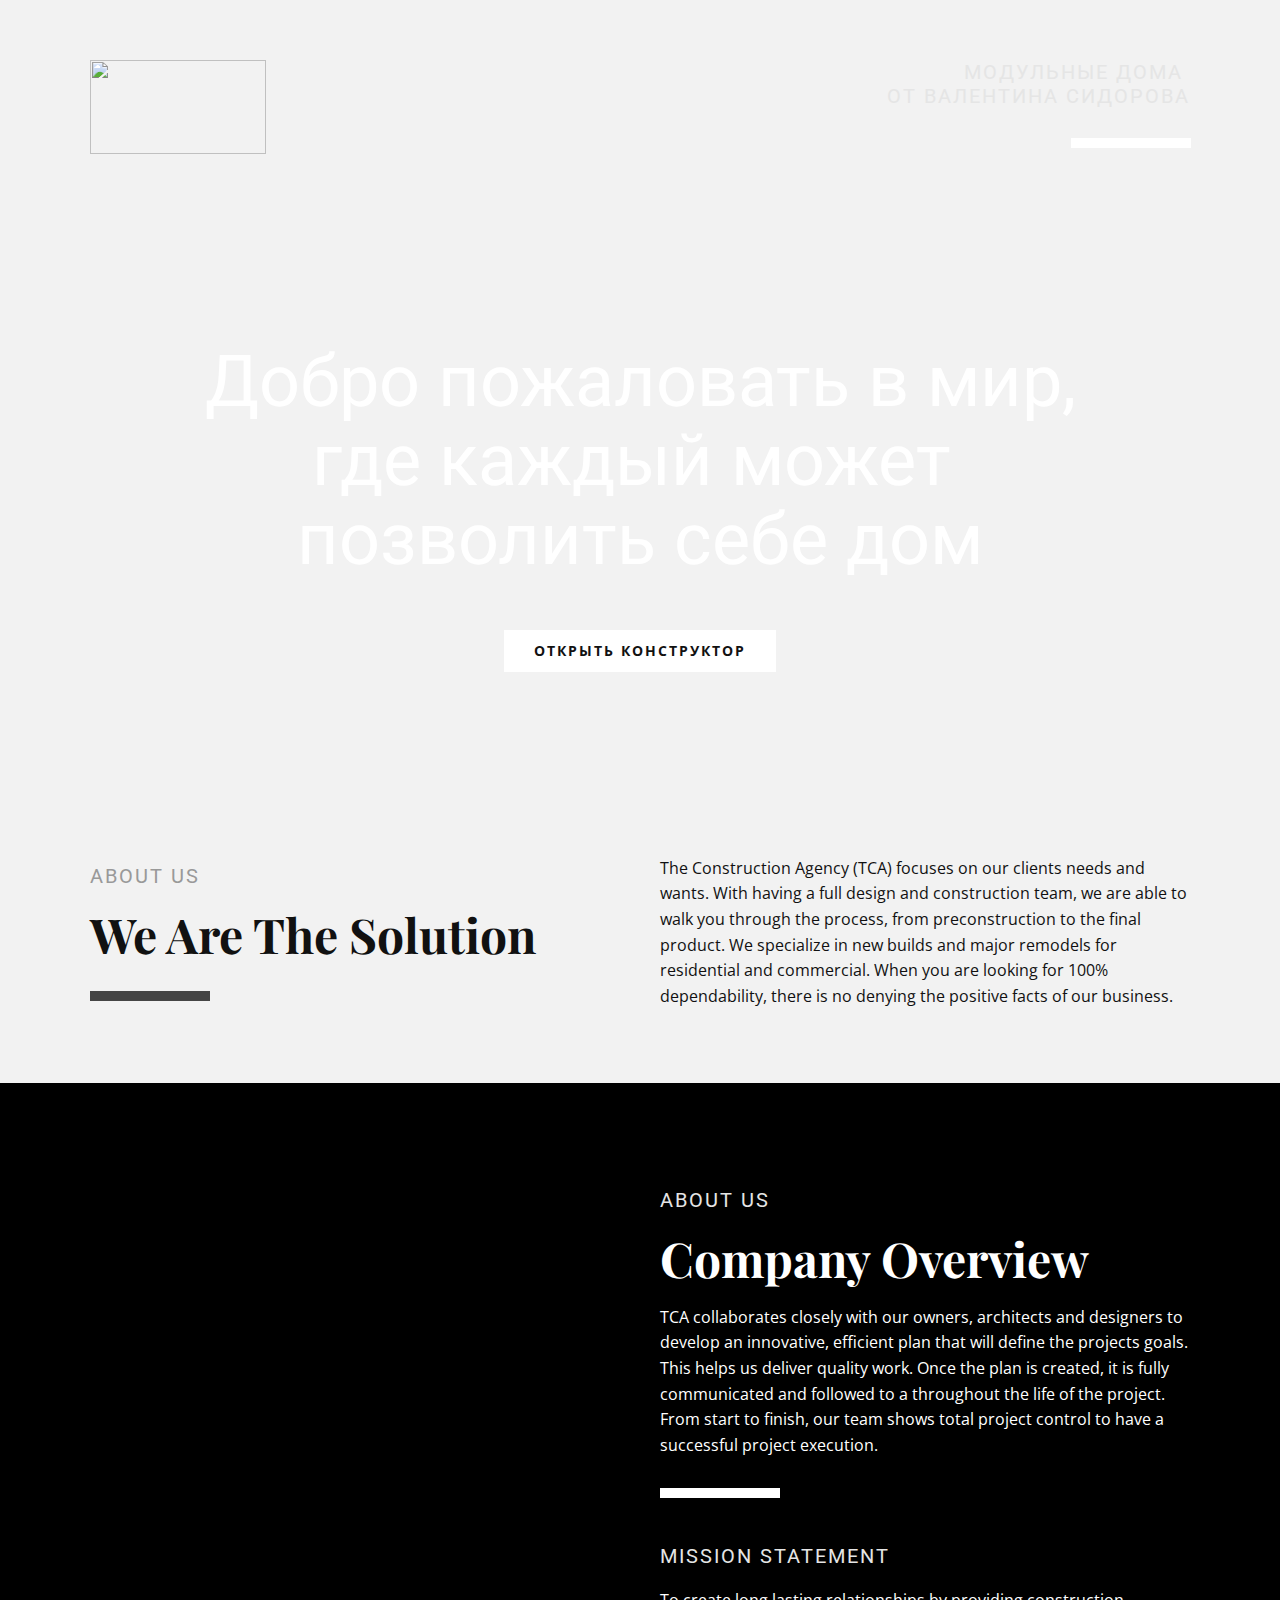
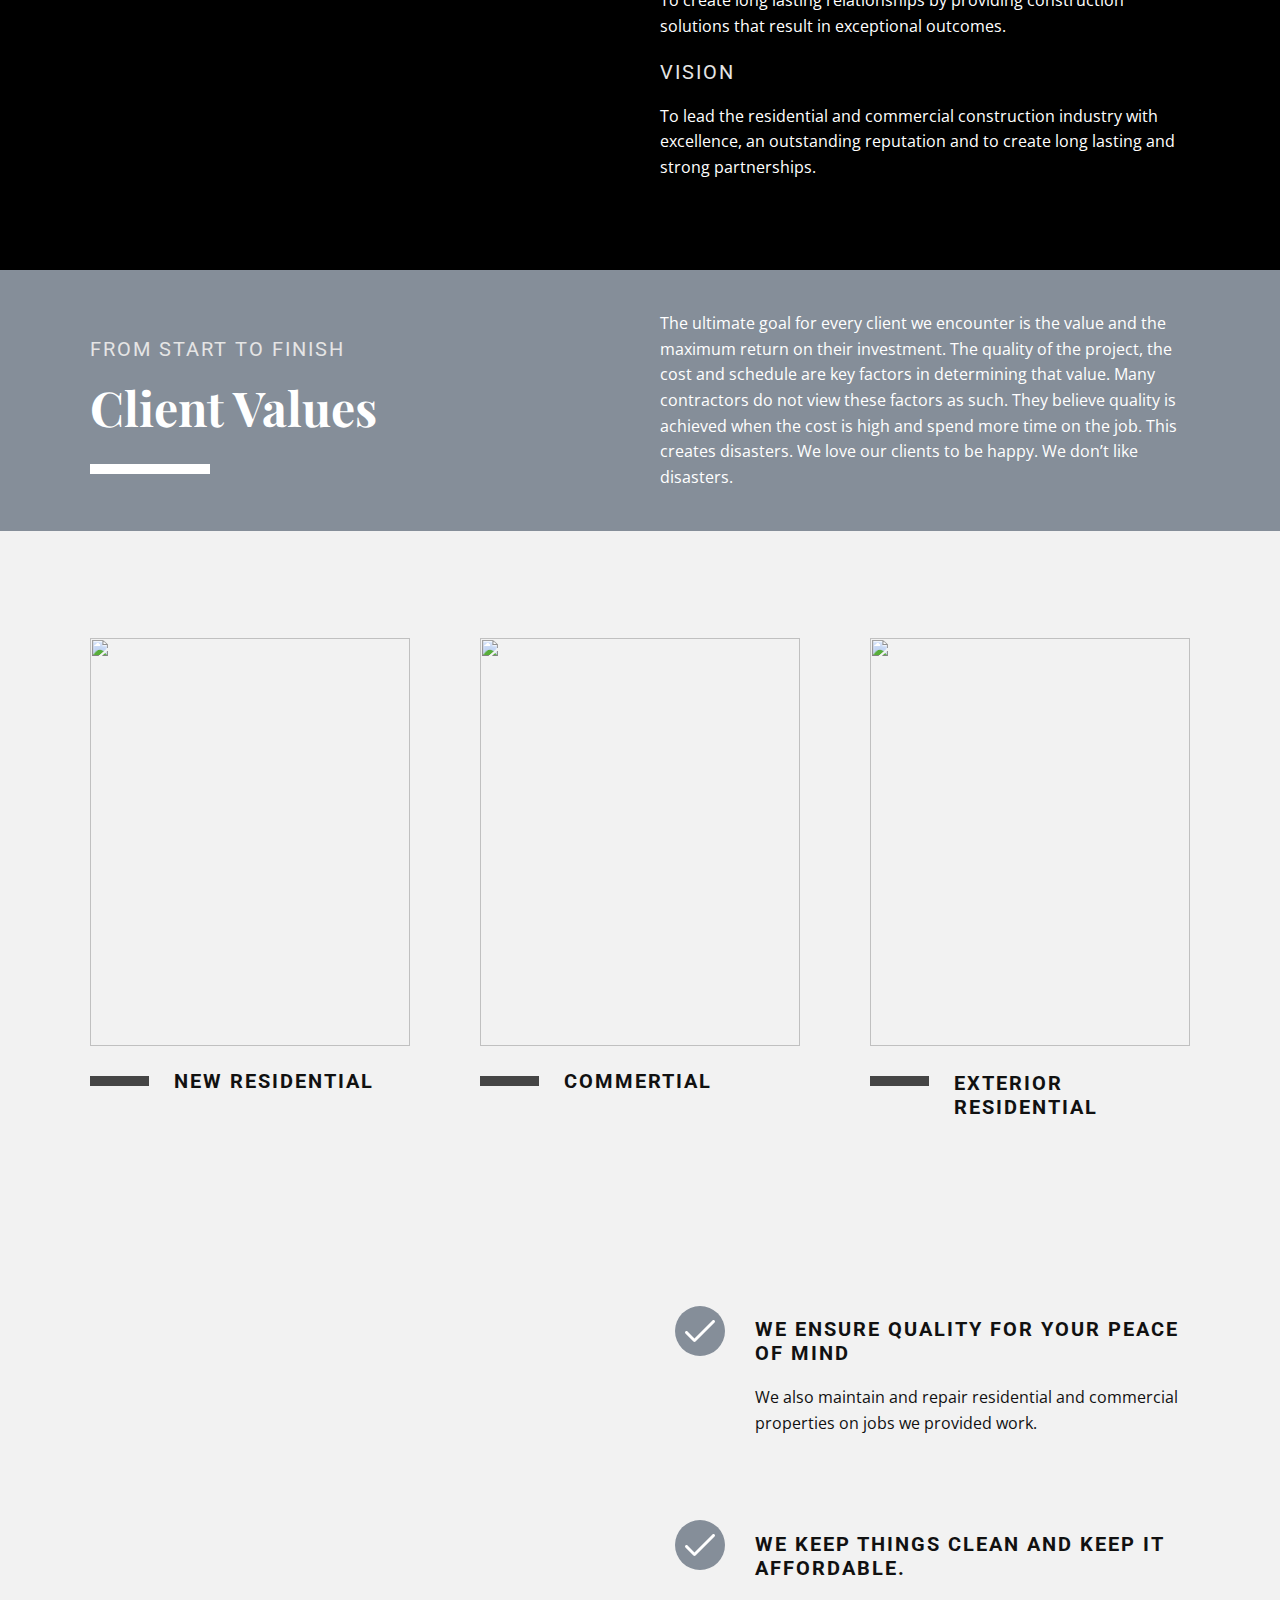
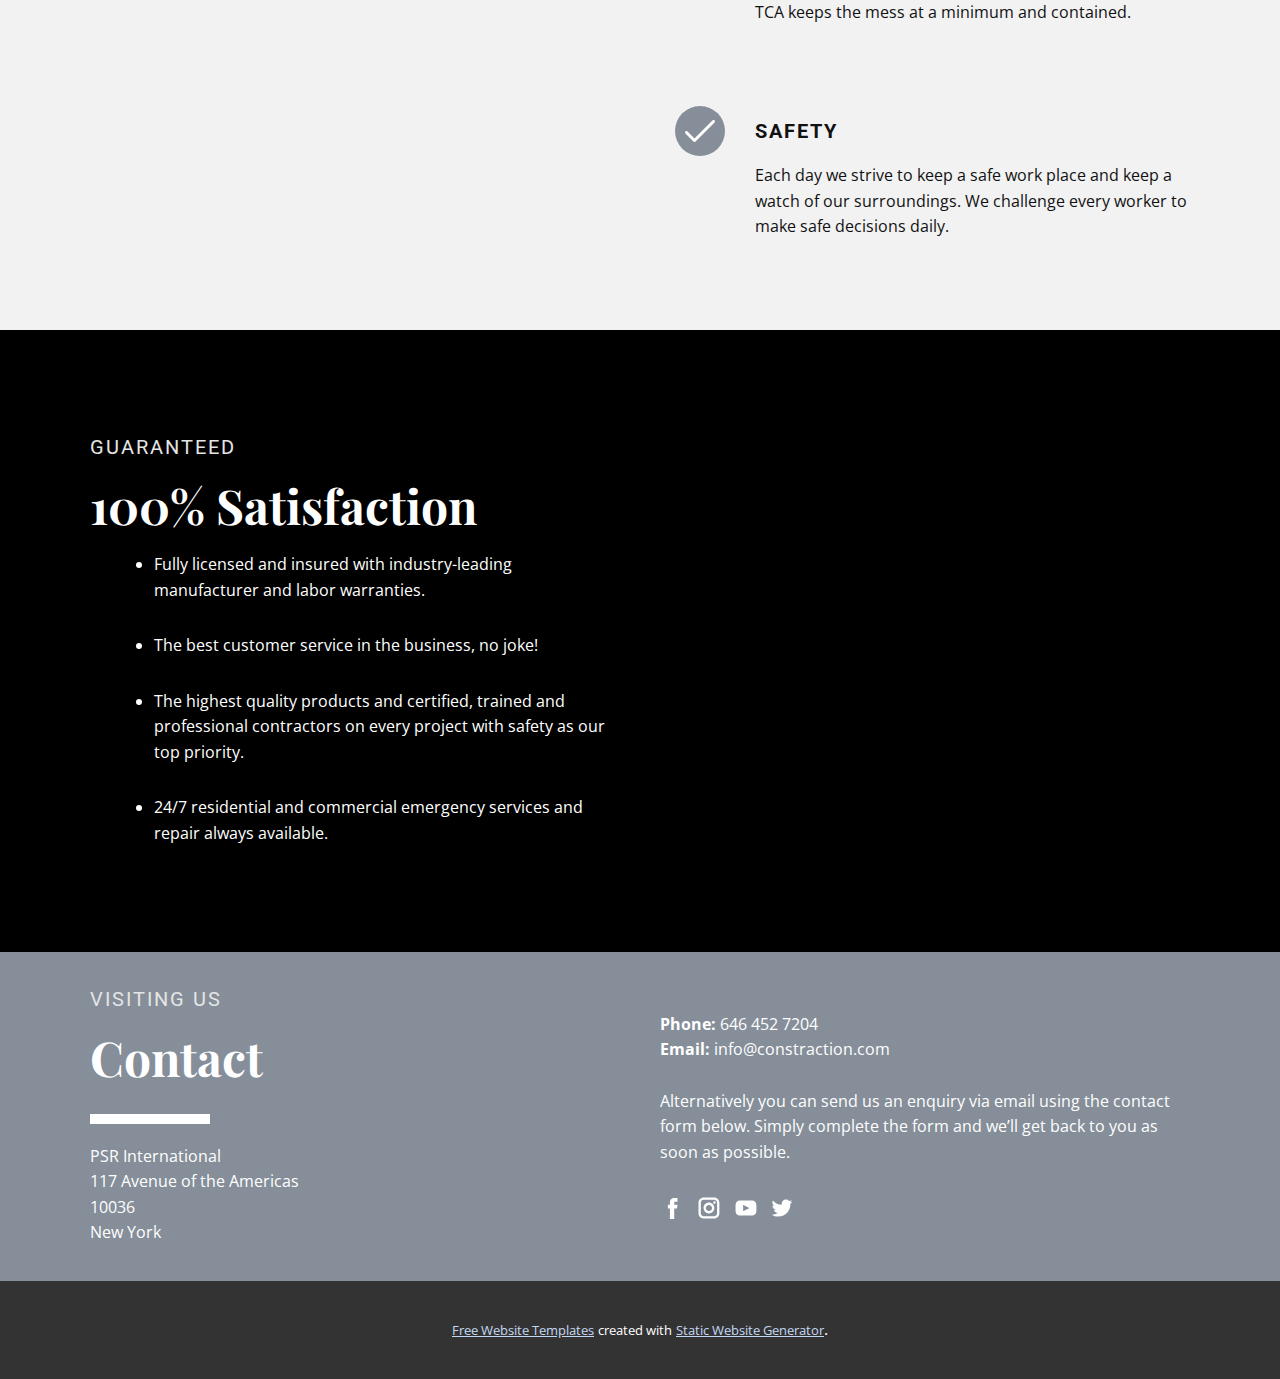
==== index.html @ 0125a259 "Add files via upload" ====
<!DOCTYPE html>
<html style="font-size: 16px;">
  <head>
    <meta name="viewport" content="width=device-width, initial-scale=1.0">
    <meta charset="utf-8">
    <meta name="keywords" content="Welcome to the Construction Agency, Call Us Today&nbsp;403.334.7689, We Are The Solution, Company Overview, Client Values, 100% Satisfaction, Contact">
    <meta name="description" content="">
    <meta name="page_type" content="np-template-header-footer-from-plugin">
    <title>Главная</title>
    <link rel="stylesheet" href="nicepage.css" media="screen">
<link rel="stylesheet" href="Главная.css" media="screen">
    <script class="u-script" type="text/javascript" src="jquery.js" defer=""></script>
    <script class="u-script" type="text/javascript" src="nicepage.js" defer=""></script>
    <meta name="generator" content="Nicepage 3.24.1, nicepage.com">
    <link id="u-theme-google-font" rel="stylesheet" href="https://fonts.googleapis.com/css?family=Roboto:100,100i,300,300i,400,400i,500,500i,700,700i,900,900i|Open+Sans:300,300i,400,400i,600,600i,700,700i,800,800i">
    <link id="u-page-google-font" rel="stylesheet" href="https://fonts.googleapis.com/css?family=Playfair+Display:400,400i,500,500i,600,600i,700,700i,800,800i,900,900i">
    
    
    
    
    
    
    
    
    
    <script type="application/ld+json">{
		"@context": "http://schema.org",
		"@type": "Organization",
		"name": ""
}</script>
    <meta name="theme-color" content="#73a3de">
    <meta property="og:title" content="Главная">
    <meta property="og:type" content="website">
  </head>
  <body data-home-page="Главная.html" data-home-page-title="Главная" class="u-body"> 
    <section class="u-clearfix u-image u-shading u-section-1" id="sec-615a">
      <div class="u-clearfix u-sheet u-sheet-1">
        <div class="u-clearfix u-expanded-width u-layout-wrap u-layout-wrap-1">
          <div class="u-layout">
            <div class="u-layout-col">
              <div class="u-size-30">
                <div class="u-layout-row">
                  <div class="u-container-style u-layout-cell u-left-cell u-size-30 u-layout-cell-1">
                    <div class="u-container-layout u-container-layout-1">
                      <img src="images/Untitled1.png" alt="" class="u-image u-image-contain u-image-default u-image-1" data-image-width="176" data-image-height="94">
                    </div>
                  </div>
                  <div class="u-align-right u-container-style u-layout-cell u-right-cell u-size-30 u-layout-cell-2">
                    <div class="u-container-layout u-container-layout-2">
                      <h4 class="u-text u-text-1">модульные дома&nbsp;<br>от валентина сидорова
                      </h4>
                      <div class="u-border-10 u-border-white u-line u-line-horizontal u-line-1"></div>
                    </div>
                  </div>
                </div>
              </div>
              <div class="u-size-30">
                <div class="u-layout-row">
                  <div class="u-container-style u-layout-cell u-left-cell u-right-cell u-size-60 u-layout-cell-3">
                    <div class="u-container-layout u-container-layout-3">
                      <h1 class="u-align-center u-heading-font u-text u-title u-text-2"> Добро пожаловать в мир,<br>где каждый может&nbsp;<br>позволить себе дом
                      </h1>
                      <a href="Конструктор.html" data-page-id="846321833" class="u-btn u-button-style u-white u-btn-1" target="_blank">открыть конструктор</a>
                    </div>
                  </div>
                </div>
              </div>
            </div>
          </div>
        </div>
      </div>
    </section>
    <section class="u-clearfix u-grey-5 u-section-2" id="sec-b90a">
      <div class="u-clearfix u-sheet u-sheet-1">
        <div class="u-clearfix u-expanded-width u-layout-wrap u-layout-wrap-1">
          <div class="u-layout">
            <div class="u-layout-row">
              <div class="u-container-style u-layout-cell u-left-cell u-size-30 u-layout-cell-1">
                <div class="u-container-layout u-valign-middle u-container-layout-1">
                  <h4 class="u-text u-text-1">about us</h4>
                  <h2 class="u-text u-text-2">We Are The Solution</h2>
                  <div class="u-border-10 u-border-grey-dark-1 u-line u-line-horizontal u-line-1"></div>
                </div>
              </div>
              <div class="u-container-style u-layout-cell u-right-cell u-size-30 u-layout-cell-2">
                <div class="u-container-layout u-valign-middle u-container-layout-2">
                  <p class="u-text u-text-3">The Construction Agency (TCA) focuses on our clients needs and wants. With having a full design and construction team, we are able to walk you through the process, from preconstruction to the final product. We specialize
                                    in new builds and major remodels for residential and commercial. When you are looking for 100% dependability, there is no denying the positive facts of our business.</p>
                </div>
              </div>
            </div>
          </div>
        </div>
      </div>
    </section>
    <section class="u-black u-border-no-bottom u-border-no-left u-border-no-right u-border-no-top u-clearfix u-section-3" id="sec-de5f">
      <div class="u-clearfix u-sheet u-sheet-1">
        <div class="u-clearfix u-expanded-width u-layout-wrap u-layout-wrap-1">
          <div class="u-layout">
            <div class="u-layout-row">
              <div class="u-size-30">
                <div class="u-layout-row">
                  <div class="u-container-style u-image u-layout-cell u-left-cell u-size-60 u-image-1">
                    <div class="u-container-layout u-container-layout-1"></div>
                  </div>
                </div>
              </div>
              <div class="u-size-30">
                <div class="u-layout-col">
                  <div class="u-container-style u-layout-cell u-right-cell u-size-30 u-layout-cell-2">
                    <div class="u-container-layout u-container-layout-2">
                      <h4 class="u-text u-text-1">about us</h4>
                      <h2 class="u-text u-text-2">Company Overview</h2>
                      <p class="u-text u-text-3">TCA collaborates closely with our owners, architects and designers to develop an innovative, efficient plan that will define the projects goals. This helps us deliver quality work. Once the plan is created, it is
                                            fully communicated and followed to a&nbsp;throughout the life of the project. From start to finish, our team shows total project control to have a successful project execution.<br>
                      </p>
                      <div class="u-border-10 u-border-white u-line u-line-horizontal u-line-1"></div>
                    </div>
                  </div>
                  <div class="u-container-style u-layout-cell u-right-cell u-size-30 u-layout-cell-3">
                    <div class="u-container-layout u-container-layout-3">
                      <h4 class="u-text u-text-4">Mission Statement</h4>
                      <p class="u-text u-text-5">To create long lasting relationships by providing construction solutions that result in exceptional outcomes.</p>
                      <h4 class="u-text u-text-6">Vision</h4>
                      <p class="u-text u-text-7">To lead the residential and commercial construction industry with excellence, an outstanding reputation and to create long lasting and strong partnerships.</p>
                    </div>
                  </div>
                </div>
              </div>
            </div>
          </div>
        </div>
      </div>
    </section>
    <section class="u-clearfix u-palette-5-dark-1 u-section-4" id="carousel_31cf">
      <div class="u-clearfix u-sheet u-sheet-1">
        <div class="u-clearfix u-expanded-width u-layout-wrap u-layout-wrap-1">
          <div class="u-layout">
            <div class="u-layout-row">
              <div class="u-container-style u-layout-cell u-left-cell u-size-30 u-layout-cell-1">
                <div class="u-container-layout u-container-layout-1">
                  <h4 class="u-text u-text-1">From Start to Finish</h4>
                  <h2 class="u-text u-text-2">Client Values</h2>
                  <div class="u-border-10 u-border-white u-line u-line-horizontal u-line-1"></div>
                </div>
              </div>
              <div class="u-container-style u-layout-cell u-right-cell u-size-30 u-layout-cell-2">
                <div class="u-container-layout u-valign-middle u-container-layout-2">
                  <p class="u-text u-text-3">The ultimate goal for every client we encounter is the value and the maximum return on their investment. The quality of the project, the cost and schedule are key factors in determining that value. Many contractors do not
                                    view these factors as such. They believe quality is achieved when the cost is high and spend more time on the job. This creates disasters. We love our clients to be happy. We don’t like disasters.</p>
                </div>
              </div>
            </div>
          </div>
        </div>
      </div>
    </section>
    <section class="u-clearfix u-grey-5 u-section-5" id="sec-3c6f">
      <div class="u-clearfix u-sheet u-sheet-1">
        <div class="u-clearfix u-expanded-width u-gutter-30 u-layout-wrap u-layout-wrap-1">
          <div class="u-layout">
            <div class="u-layout-row">
              <div class="u-container-style u-layout-cell u-left-cell u-size-20 u-layout-cell-1">
                <div class="u-container-layout u-container-layout-1">
                  <img class="u-image u-image-1" src="images/pexelsphoto1030974.jpg">
                  <div class="u-border-10 u-border-grey-dark-1 u-line u-line-horizontal u-line-1"></div>
                  <h5 class="u-text u-text-1">new residential</h5>
                </div>
              </div>
              <div class="u-container-style u-layout-cell u-size-20 u-layout-cell-2">
                <div class="u-container-layout u-container-layout-2">
                  <img class="u-image u-image-2" src="images/pexelsphoto977739.jpg">
                  <div class="u-border-10 u-border-grey-dark-1 u-line u-line-horizontal u-line-2"></div>
                  <h5 class="u-text u-text-2">commertial</h5>
                </div>
              </div>
              <div class="u-container-style u-layout-cell u-right-cell u-size-20 u-layout-cell-3">
                <div class="u-container-layout u-container-layout-3">
                  <img class="u-image u-image-3" src="images/pexelsphoto1080696.jpg">
                  <div class="u-border-10 u-border-grey-dark-1 u-line u-line-horizontal u-line-3"></div>
                  <h5 class="u-text u-text-3">exterior residential</h5>
                </div>
              </div>
            </div>
          </div>
        </div>
      </div>
    </section>
    <section class="u-clearfix u-grey-5 u-section-6" id="carousel_770e">
      <div class="u-clearfix u-sheet u-sheet-1">
        <div class="u-clearfix u-expanded-width u-gutter-30 u-layout-wrap u-layout-wrap-1">
          <div class="u-gutter-0 u-layout">
            <div class="u-layout-row">
              <div class="u-size-30">
                <div class="u-layout-row">
                  <div class="u-container-style u-image u-layout-cell u-left-cell u-size-60 u-image-1">
                    <div class="u-container-layout u-container-layout-1"></div>
                  </div>
                </div>
              </div>
              <div class="u-size-30">
                <div class="u-layout-col">
                  <div class="u-container-style u-layout-cell u-right-cell u-size-20 u-layout-cell-2">
                    <div class="u-container-layout u-container-layout-2"><span class="u-icon u-icon-circle u-palette-5-dark-1 u-spacing-10 u-icon-1"><svg class="u-svg-link" preserveAspectRatio="xMidYMin slice" viewBox="0 0 512 512" style=""><use xmlns:xlink="http://www.w3.org/1999/xlink" xlink:href="#svg-8c64"></use></svg><svg xmlns="http://www.w3.org/2000/svg" xmlns:xlink="http://www.w3.org/1999/xlink" version="1.1" id="svg-8c64" x="0px" y="0px" viewBox="0 0 512 512" style="enable-background:new 0 0 512 512;" xml:space="preserve" class="u-svg-content"><g><g><path d="M504.502,75.496c-9.997-9.998-26.205-9.998-36.204,0L161.594,382.203L43.702,264.311c-9.997-9.998-26.205-9.997-36.204,0    c-9.998,9.997-9.998,26.205,0,36.203l135.994,135.992c9.994,9.997,26.214,9.99,36.204,0L504.502,111.7    C514.5,101.703,514.499,85.494,504.502,75.496z"></path>
</g>
</g><g></g><g></g><g></g><g></g><g></g><g></g><g></g><g></g><g></g><g></g><g></g><g></g><g></g><g></g><g></g></svg></span>
                      <h5 class="u-text u-text-1">WE ENSURE QUALITY FOR YOUR PEACE OF MIND</h5>
                      <p class="u-text u-text-2">We also maintain and repair residential and commercial properties on jobs we provided work.</p>
                    </div>
                  </div>
                  <div class="u-container-style u-layout-cell u-right-cell u-size-20 u-layout-cell-3">
                    <div class="u-container-layout u-container-layout-3"><span class="u-icon u-icon-circle u-palette-5-dark-1 u-spacing-10 u-icon-2"><svg class="u-svg-link" preserveAspectRatio="xMidYMin slice" viewBox="0 0 512 512" style=""><use xmlns:xlink="http://www.w3.org/1999/xlink" xlink:href="#svg-832e"></use></svg><svg xmlns="http://www.w3.org/2000/svg" xmlns:xlink="http://www.w3.org/1999/xlink" version="1.1" id="svg-832e" x="0px" y="0px" viewBox="0 0 512 512" style="enable-background:new 0 0 512 512;" xml:space="preserve" class="u-svg-content"><g><g><path d="M504.502,75.496c-9.997-9.998-26.205-9.998-36.204,0L161.594,382.203L43.702,264.311c-9.997-9.998-26.205-9.997-36.204,0    c-9.998,9.997-9.998,26.205,0,36.203l135.994,135.992c9.994,9.997,26.214,9.99,36.204,0L504.502,111.7    C514.5,101.703,514.499,85.494,504.502,75.496z"></path>
</g>
</g><g></g><g></g><g></g><g></g><g></g><g></g><g></g><g></g><g></g><g></g><g></g><g></g><g></g><g></g><g></g></svg></span>
                      <h5 class="u-text u-text-3">WE KEEP THINGS CLEAN AND KEEP IT AFFORDABLE.</h5>
                      <p class="u-text u-text-4">TCA keeps the mess at a minimum and contained.</p>
                    </div>
                  </div>
                  <div class="u-container-style u-layout-cell u-right-cell u-size-20 u-layout-cell-4">
                    <div class="u-container-layout u-container-layout-4"><span class="u-icon u-icon-circle u-palette-5-dark-1 u-spacing-10 u-icon-3"><svg class="u-svg-link" preserveAspectRatio="xMidYMin slice" viewBox="0 0 512 512" style=""><use xmlns:xlink="http://www.w3.org/1999/xlink" xlink:href="#svg-1513"></use></svg><svg xmlns="http://www.w3.org/2000/svg" xmlns:xlink="http://www.w3.org/1999/xlink" version="1.1" id="svg-1513" x="0px" y="0px" viewBox="0 0 512 512" style="enable-background:new 0 0 512 512;" xml:space="preserve" class="u-svg-content"><g><g><path d="M504.502,75.496c-9.997-9.998-26.205-9.998-36.204,0L161.594,382.203L43.702,264.311c-9.997-9.998-26.205-9.997-36.204,0    c-9.998,9.997-9.998,26.205,0,36.203l135.994,135.992c9.994,9.997,26.214,9.99,36.204,0L504.502,111.7    C514.5,101.703,514.499,85.494,504.502,75.496z"></path>
</g>
</g><g></g><g></g><g></g><g></g><g></g><g></g><g></g><g></g><g></g><g></g><g></g><g></g><g></g><g></g><g></g></svg></span>
                      <h5 class="u-text u-text-5">safety</h5>
                      <p class="u-text u-text-6">Each day we strive to keep a safe work place and keep a watch of our surroundings. We challenge every worker to make safe decisions daily.</p>
                    </div>
                  </div>
                </div>
              </div>
            </div>
          </div>
        </div>
      </div>
    </section>
    <section class="u-black u-clearfix u-section-7" id="sec-3f6f">
      <div class="u-clearfix u-sheet u-sheet-1">
        <div class="u-clearfix u-expanded-width u-layout-wrap u-layout-wrap-1">
          <div class="u-layout">
            <div class="u-layout-row">
              <div class="u-container-style u-layout-cell u-left-cell u-size-30 u-layout-cell-1">
                <div class="u-container-layout u-valign-middle u-container-layout-1">
                  <h4 class="u-text u-text-1">guaranteed</h4>
                  <h2 class="u-text u-text-2">100% Satisfaction</h2>
                  <ul class="u-indent-44 u-spacing-30 u-text u-text-3">
                    <li>Fully licensed and insured with industry-leading manufacturer and labor warranties.</li>
                    <li><i></i>The best customer service in the business, no joke!
                    </li>
                    <li><i></i>The highest quality products and certified, trained and professional contractors on every project with safety as our top priority.
                    </li>
                    <li><i></i>24/7 residential and commercial emergency services and repair always available.
                    </li>
                  </ul>
                </div>
              </div>
              <div class="u-container-style u-image u-layout-cell u-right-cell u-size-30 u-image-1">
                <div class="u-container-layout u-container-layout-2"></div>
              </div>
            </div>
          </div>
        </div>
      </div>
    </section>
    <section class="u-clearfix u-palette-5-dark-1 u-section-8" id="carousel_45dd">
      <div class="u-clearfix u-sheet u-sheet-1">
        <div class="u-clearfix u-expanded-width u-layout-wrap u-layout-wrap-1">
          <div class="u-layout">
            <div class="u-layout-row">
              <div class="u-container-style u-layout-cell u-left-cell u-size-30 u-layout-cell-1">
                <div class="u-container-layout u-valign-middle u-container-layout-1">
                  <h4 class="u-text u-text-1">visiting us</h4>
                  <h2 class="u-text u-text-2">Contact</h2>
                  <div class="u-border-10 u-border-white u-line u-line-horizontal u-line-1"></div>
                  <p class="u-text u-text-3">PSR International<br>117 Avenue of the Americas<br>10036<br>New York<br>
                  </p>
                </div>
              </div>
              <div class="u-container-style u-layout-cell u-right-cell u-size-30 u-layout-cell-2">
                <div class="u-container-layout u-container-layout-2">
                  <p class="u-text u-text-4"><b>Phone:</b> 646 452 7204<br><b>Email:</b> info@constraction.com<br>
                    <br>Alternatively you can send us an enquiry via email using the contact form below. Simply complete the form and we’ll get back to you as soon as possible.<br>
                  </p>
                  <div class="u-social-icons u-spacing-10 u-social-icons-1">
                    <a class="u-social-url" target="_blank" href=""><span class="u-icon u-icon-circle u-social-facebook u-social-icon u-icon-1"><svg class="u-svg-link" preserveAspectRatio="xMidYMin slice" viewBox="0 0 112.2 112.2" style="width: 26px;"><use xmlns:xlink="http://www.w3.org/1999/xlink" xlink:href="#svg-e14c"></use></svg><svg x="0px" y="0px" viewBox="0 0 112.2 112.2" enable-background="new 0 0 112.2 112.2" xml:space="preserve" id="svg-e14c" class="u-svg-content"><path d="M75.5,28.8H65.4c-1.5,0-4,0.9-4,4.3v9.4h13.9l-1.5,15.8H61.4v45.1H42.8V58.3h-8.8V42.4h8.8V32.2 c0-7.4,3.4-18.8,18.8-18.8h13.8v15.4H75.5z"></path></svg></span>
                    </a>
                    <a class="u-social-url" target="_blank" href=""><span class="u-icon u-icon-circle u-social-icon u-social-instagram u-icon-2"><svg class="u-svg-link" preserveAspectRatio="xMidYMin slice" viewBox="0 0 112.2 112.2" style="width: 26px;"><use xmlns:xlink="http://www.w3.org/1999/xlink" xlink:href="#svg-74cb"></use></svg><svg x="0px" y="0px" viewBox="0 0 112.2 112.2" enable-background="new 0 0 112.2 112.2" xml:space="preserve" id="svg-74cb" class="u-svg-content"><path d="M55.9,32.9c-12.8,0-23.2,10.4-23.2,23.2s10.4,23.2,23.2,23.2s23.2-10.4,23.2-23.2S68.7,32.9,55.9,32.9z M55.9,69.4c-7.4,0-13.3-6-13.3-13.3c-0.1-7.4,6-13.3,13.3-13.3s13.3,6,13.3,13.3C69.3,63.5,63.3,69.4,55.9,69.4z"></path><path d="M79.7,26.8c-3,0-5.4,2.5-5.4,5.4s2.5,5.4,5.4,5.4c3,0,5.4-2.5,5.4-5.4S82.7,26.8,79.7,26.8z"></path><path d="M78.2,11H33.5C21,11,10.8,21.3,10.8,33.7v44.7c0,12.6,10.2,22.8,22.7,22.8h44.7c12.6,0,22.7-10.2,22.7-22.7 V33.7C100.8,21.1,90.6,11,78.2,11z M91,78.4c0,7.1-5.8,12.8-12.8,12.8H33.5c-7.1,0-12.8-5.8-12.8-12.8V33.7 c0-7.1,5.8-12.8,12.8-12.8h44.7c7.1,0,12.8,5.8,12.8,12.8V78.4z"></path></svg></span>
                    </a>
                    <a class="u-social-url" target="_blank" href="#"><span class="u-icon u-icon-circle u-social-icon u-social-youtube u-icon-3"><svg class="u-svg-link" preserveAspectRatio="xMidYMin slice" viewBox="0 0 112.2 112.2" style="width: 26px;"><use xmlns:xlink="http://www.w3.org/1999/xlink" xlink:href="#svg-6908"></use></svg><svg x="0px" y="0px" viewBox="0 0 112.2 112.2" enable-background="new 0 0 112.2 112.2" xml:space="preserve" id="svg-6908" class="u-svg-content"><path d="M82.3,24H29.7C19.3,24,11,32.5,11,43v26.7c0,10.5,8.3,19,18.7,19h52.5c10.3,0,18.7-8.5,18.7-19V43 C101,32.5,92.7,24,82.3,24L82.3,24z M69.7,57.6L45.1,69.5c-0.7,0.2-1.4-0.2-1.4-0.8V44.1c0-0.7,0.8-1.3,1.4-0.8l24.6,12.6 C70.4,56.2,70.4,57.3,69.7,57.6L69.7,57.6z"></path></svg></span>
                    </a>
                    <a class="u-social-url" target="_blank" href="#"><span class="u-icon u-icon-circle u-social-icon u-social-twitter u-icon-4"><svg class="u-svg-link" preserveAspectRatio="xMidYMin slice" viewBox="0 0 112.2 112.2" style="width: 26px;"><use xmlns:xlink="http://www.w3.org/1999/xlink" xlink:href="#svg-9de0"></use></svg><svg x="0px" y="0px" viewBox="0 0 112.2 112.2" enable-background="new 0 0 112.2 112.2" xml:space="preserve" id="svg-9de0" class="u-svg-content"><path d="M92.2,38.2c0,0.8,0,1.6,0,2.3c0,24.3-18.6,52.4-52.6,52.4c-10.6,0.1-20.2-2.9-28.5-8.2 c1.4,0.2,2.9,0.2,4.4,0.2c8.7,0,16.7-2.9,23-7.9c-8.1-0.2-14.9-5.5-17.3-12.8c1.1,0.2,2.4,0.2,3.4,0.2c1.6,0,3.3-0.2,4.8-0.7 c-8.4-1.6-14.9-9.2-14.9-18c0-0.2,0-0.2,0-0.2c2.5,1.4,5.4,2.2,8.4,2.3c-5-3.3-8.3-8.9-8.3-15.4c0-3.4,1-6.5,2.5-9.2 c9.1,11.1,22.7,18.5,38,19.2c-0.2-1.4-0.4-2.8-0.4-4.3c0.1-10,8.3-18.2,18.5-18.2c5.4,0,10.1,2.2,13.5,5.7c4.3-0.8,8.1-2.3,11.7-4.5 c-1.4,4.3-4.3,7.9-8.1,10.1c3.7-0.4,7.3-1.4,10.6-2.9C98.9,32.3,95.7,35.5,92.2,38.2z"></path></svg></span>
                    </a>
                  </div>
                </div>
              </div>
            </div>
          </div>
        </div>
      </div>
    </section>
    
    
    
    <section class="u-backlink u-clearfix u-grey-80">
      <a class="u-link" href="https://nicepage.com/website-templates" target="_blank">
        <span>Free Website Templates</span>
      </a>
      <p class="u-text">
        <span>created with</span>
      </p>
      <a class="u-link" href="https://nicepage.com/static-site-generator" target="_blank">
        <span>Static Website Generator</span>
      </a>. 
    </section>
  </body>
</html>
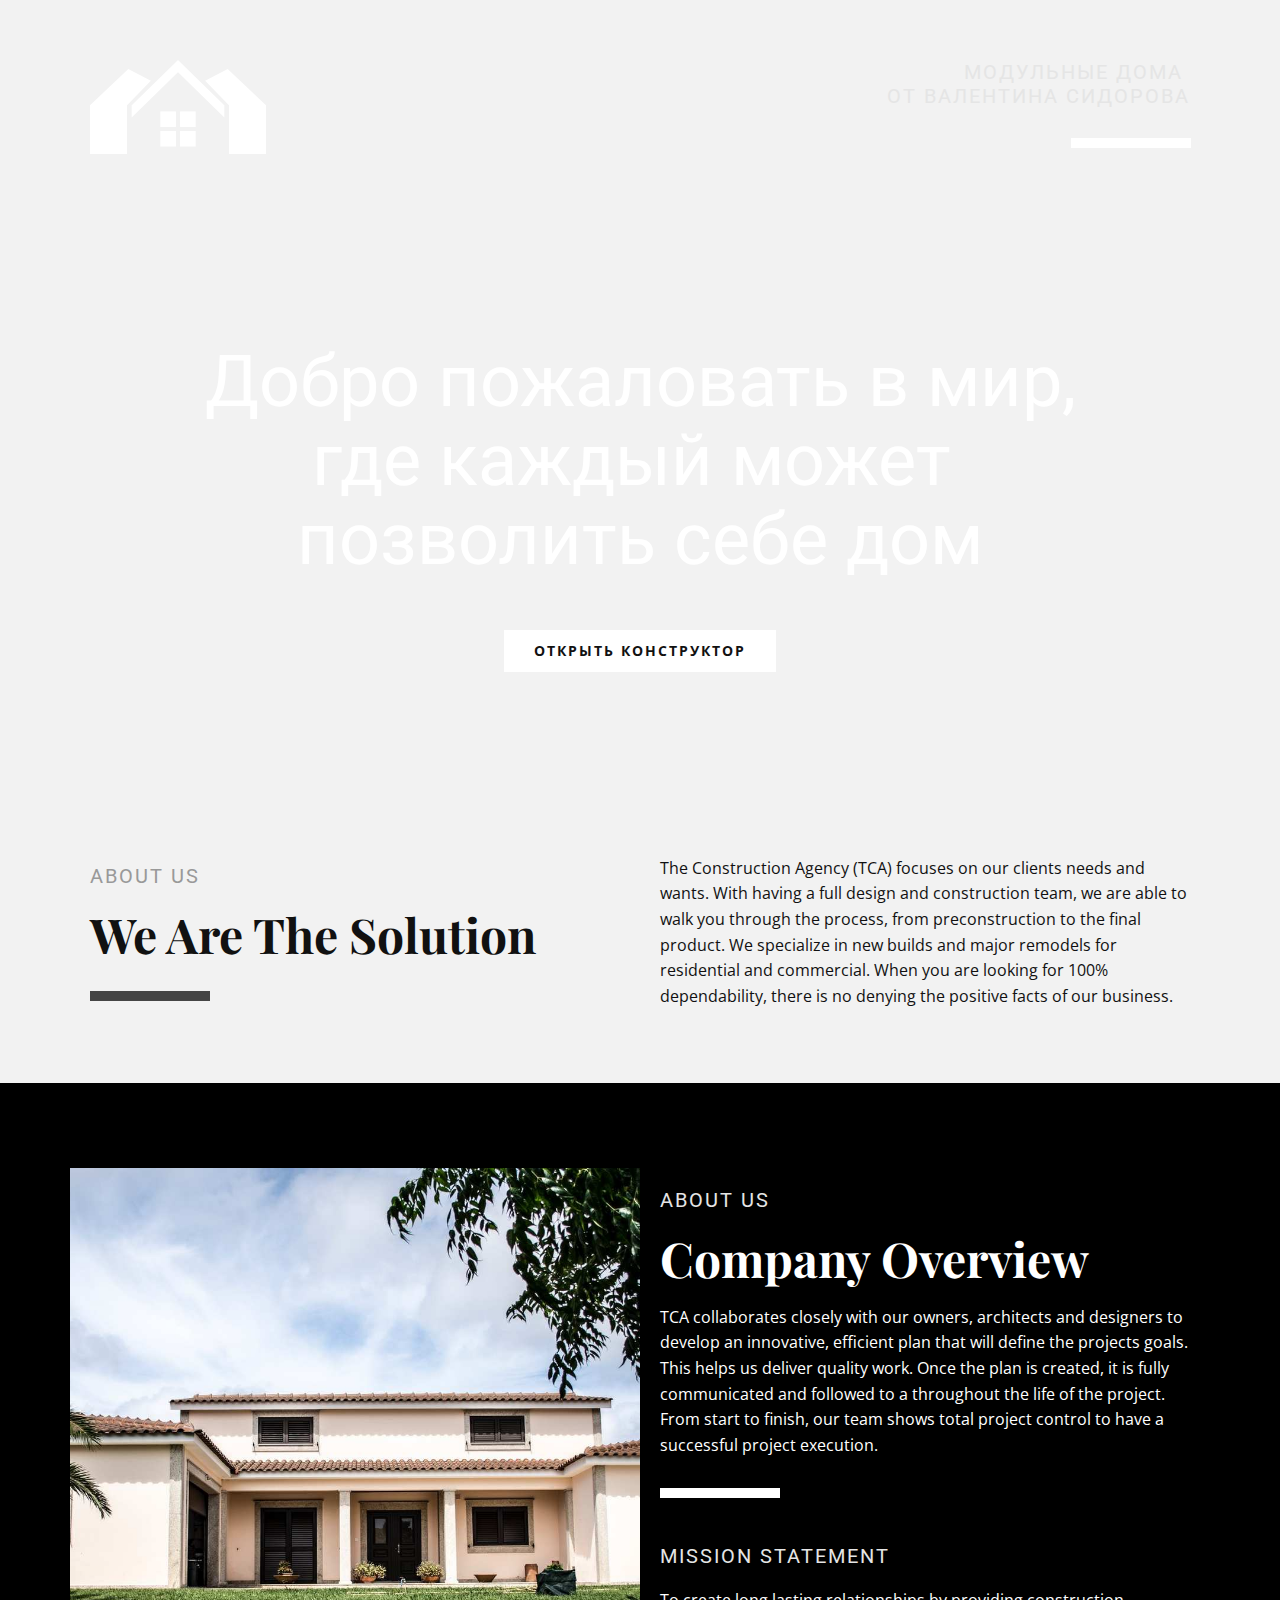
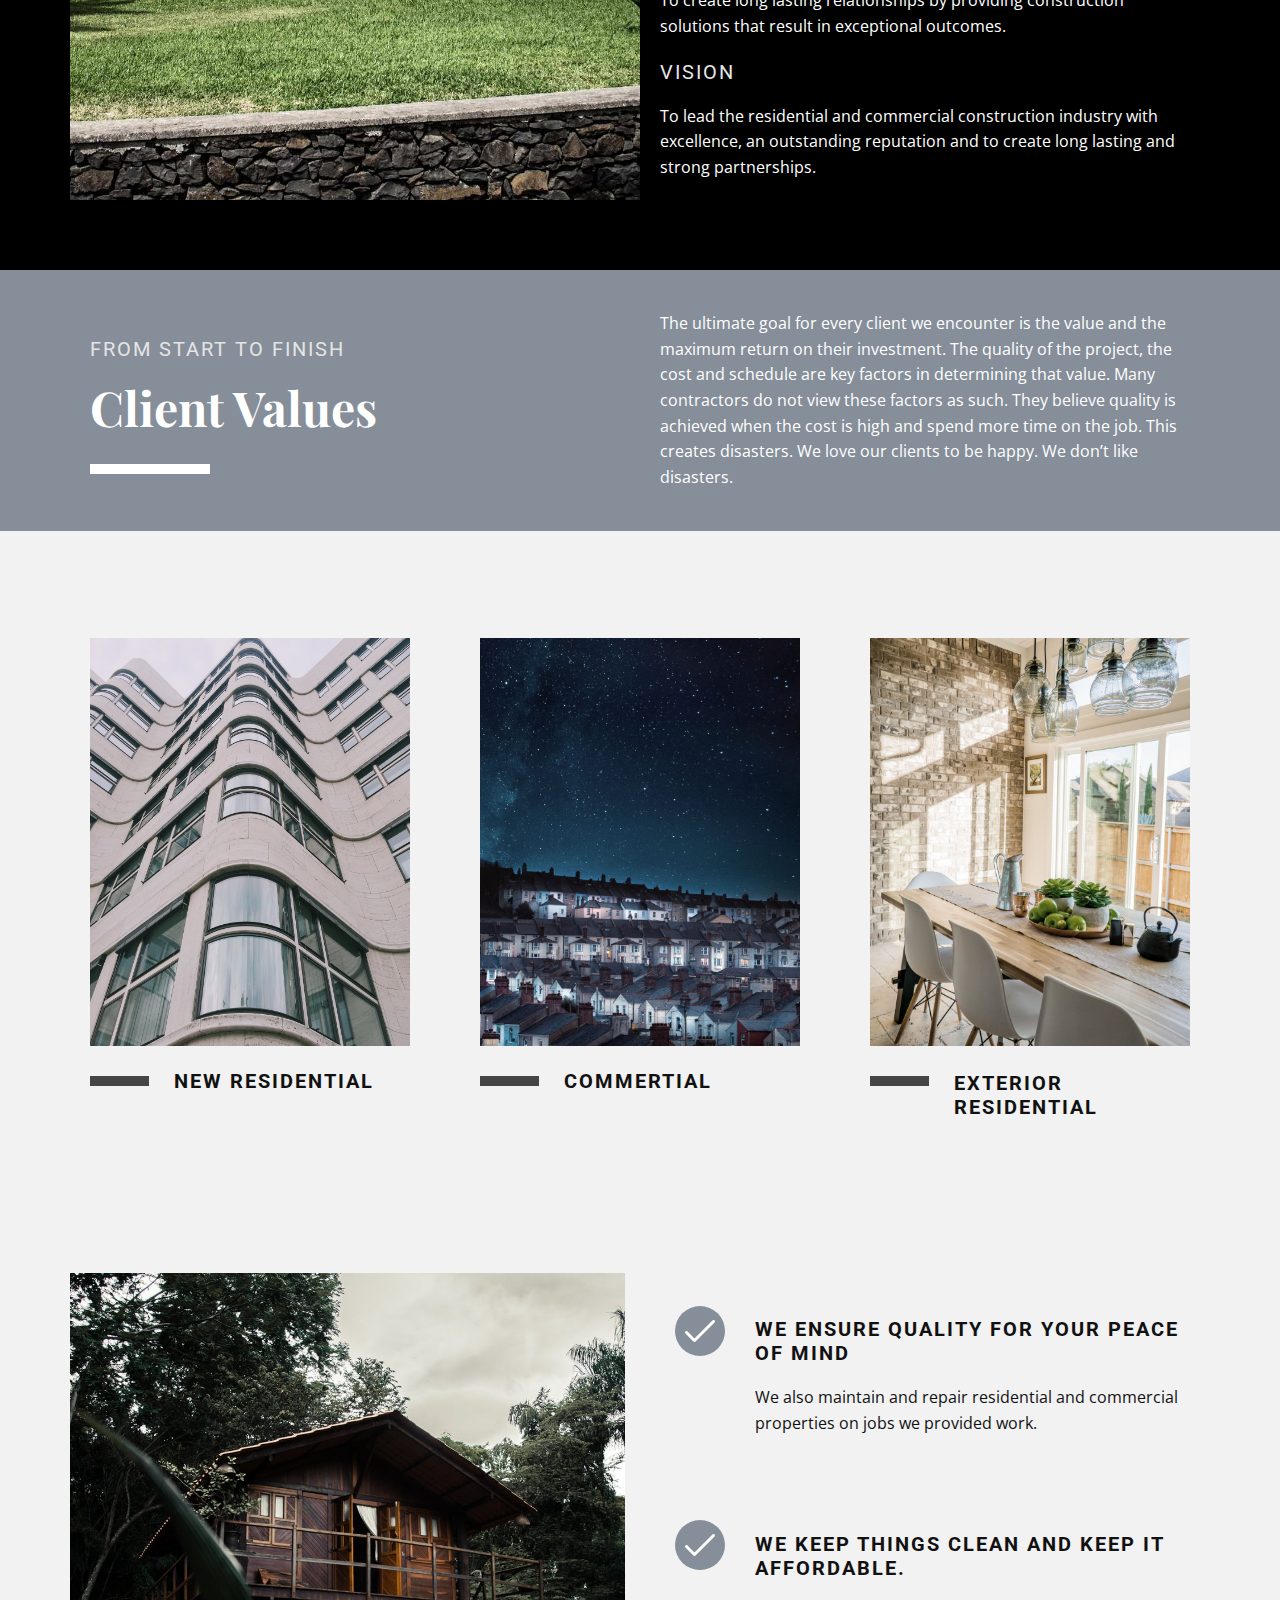
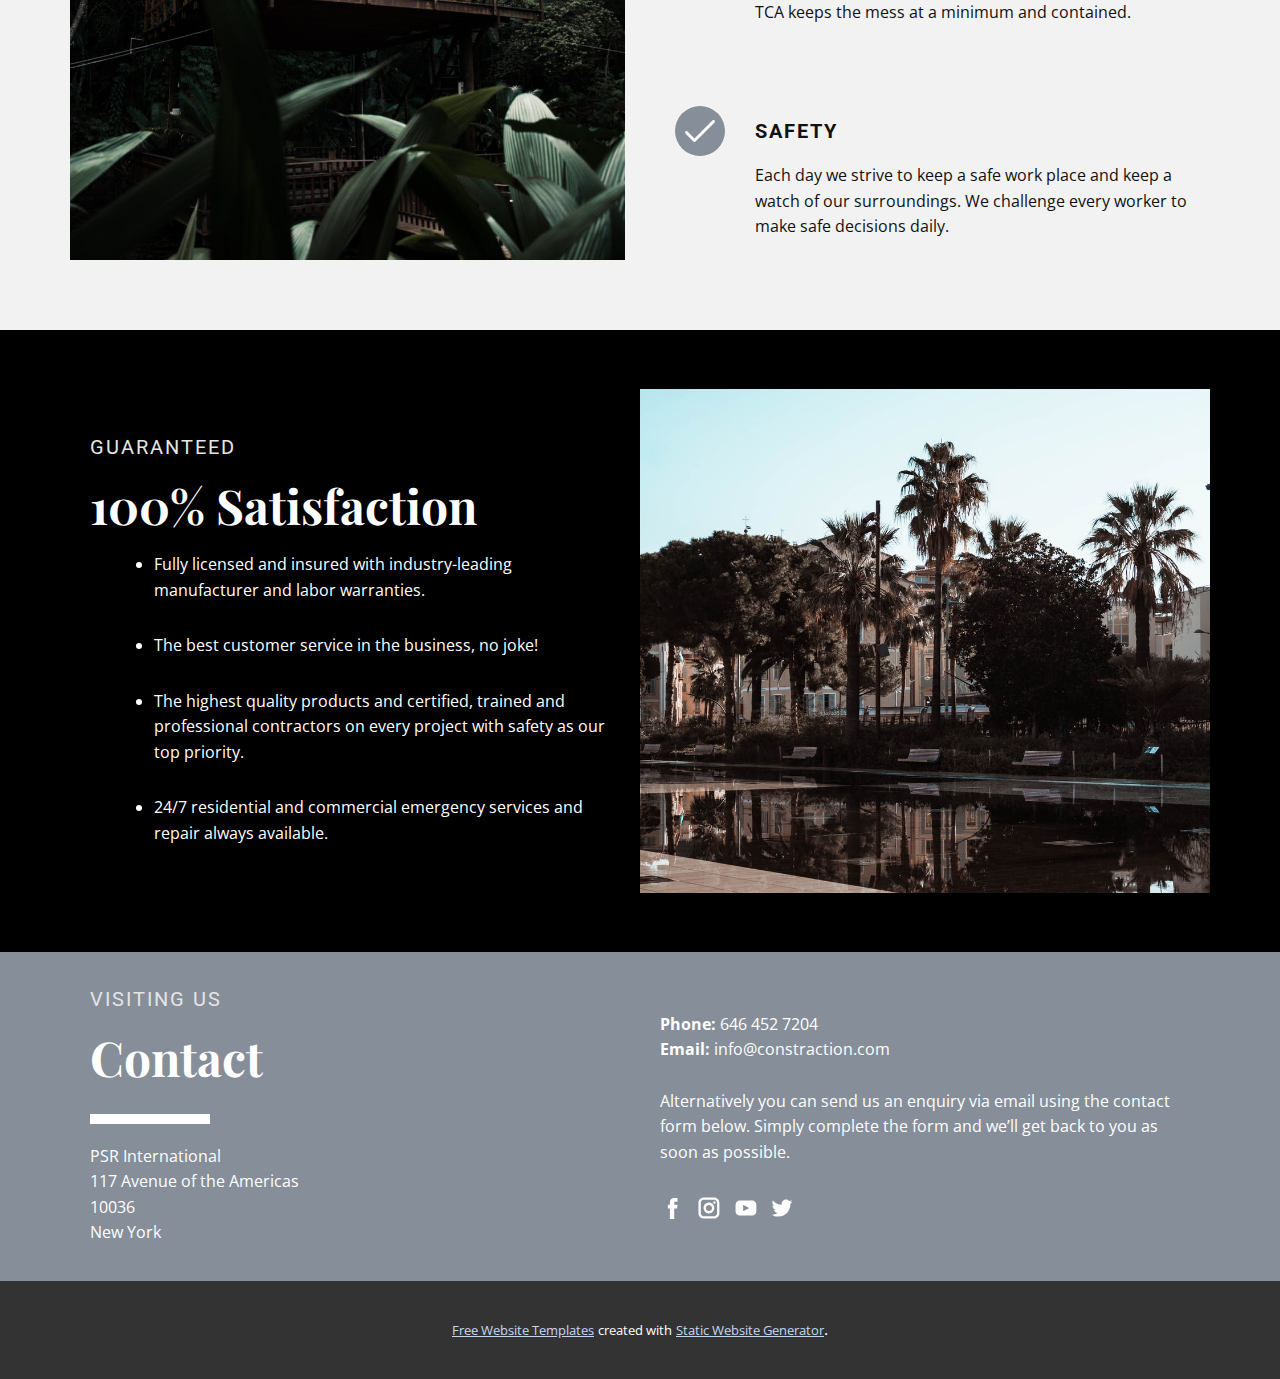
==== commit dce030de: "fixed link to constructor" ====
--- a/index.html
+++ b/index.html
@@ -60,7 +60,7 @@
                     <div class="u-container-layout u-container-layout-3">
                       <h1 class="u-align-center u-heading-font u-text u-title u-text-2"> Добро пожаловать в мир,<br>где каждый может&nbsp;<br>позволить себе дом
                       </h1>
-                      <a href="Конструктор.html" data-page-id="846321833" class="u-btn u-button-style u-white u-btn-1" target="_blank">открыть конструктор</a>
+                      <a href="http://www.sweethome3d.com/SweetHome3DJSOnline.jsp" data-page-id="846321833" class="u-btn u-button-style u-white u-btn-1" target="_blank">открыть конструктор</a>
                     </div>
                   </div>
                 </div>
